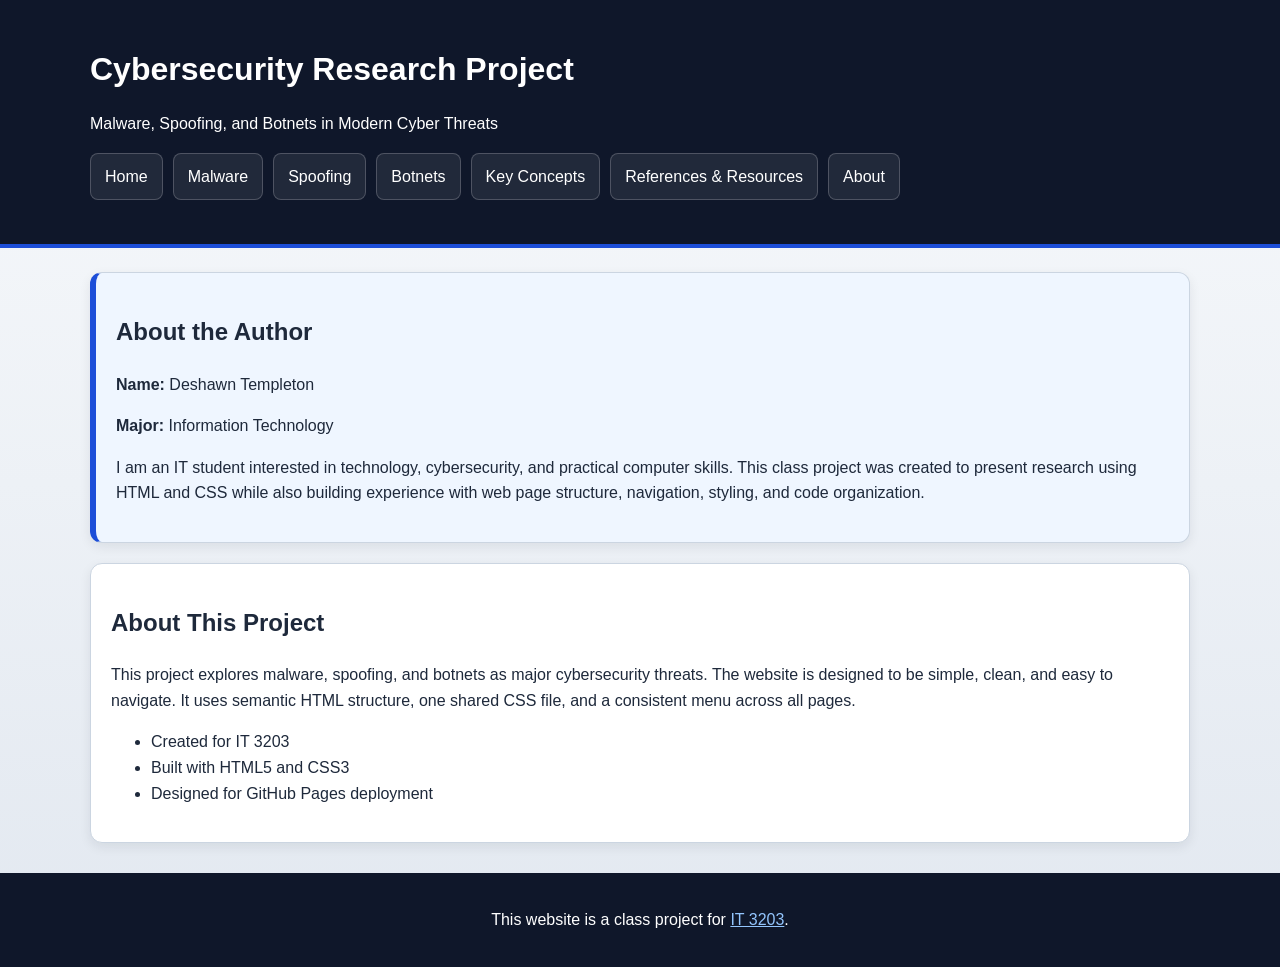
==== about.html @ 195ae333 "Add files via upload" ====
<!DOCTYPE html>
<html lang="en">
<head>
  <meta charset="UTF-8">
  <meta name="viewport" content="width=device-width, initial-scale=1.0">
  <title>Cybersecurity Research Project | About</title>
  <link rel="stylesheet" href="style.css">
</head>
<body>
  <header>
    <div class="container">
      <h1 id="site-title">Cybersecurity Research Project</h1>
      <p>Malware, Spoofing, and Botnets in Modern Cyber Threats</p>
      <nav>
        <ul>
          <li><a href="index.html">Home</a></li>
          <li><a href="malware.html">Malware</a></li>
          <li><a href="spoofing.html">Spoofing</a></li>
          <li><a href="botnets.html">Botnets</a></li>
          <li><a href="keyconcepts.html">Key Concepts</a></li>
          <li><a href="resources.html">References & Resources</a></li>
          <li><a href="about.html">About</a></li>
        </ul>
      </nav>
    </div>
  </header>

  <main class="container">
    <article class="card profile-box">
      <h2>About the Author</h2>
      <p><strong>Name:</strong> Deshawn Templeton</p>
      <p><strong>Major:</strong> Information Technology</p>
      <p>
        I am an IT student interested in technology, cybersecurity, and practical computer skills. This class project was created to present research
        using HTML and CSS while also building experience with web page structure, navigation, styling, and code organization.
      </p>
    </article>

    <article class="card">
      <h2>About This Project</h2>
      <p>
        This project explores malware, spoofing, and botnets as major cybersecurity threats. The website is designed to be simple, clean,
        and easy to navigate. It uses semantic HTML structure, one shared CSS file, and a consistent menu across all pages.
      </p>
      <ul>
        <li>Created for IT 3203</li>
        <li>Built with HTML5 and CSS3</li>
        <li>Designed for GitHub Pages deployment</li>
      </ul>
    </article>
  </main>

  <footer>
    <p>This website is a class project for <a href="https://ksuweb.github.io/IT3203/" target="_blank">IT 3203</a>.</p>
  </footer>
</body>
</html>
---- style.css ----
/* IT 3203 Project Milestone #1
   Single stylesheet for all pages
   Demonstrates element, class, and ID selectors
*/

:root {
  --primary: #0f172a;
  --secondary: #1d4ed8;
  --accent: #e2e8f0;
  --light: #f8fafc;
  --text: #1e293b;
  --card: #ffffff;
  --border: #cbd5e1;
}

* {
  box-sizing: border-box;
}

body {
  margin: 0;
  font-family: Arial, Helvetica, sans-serif;
  color: var(--text);
  background: linear-gradient(180deg, #f8fafc 0%, #e2e8f0 100%);
  line-height: 1.6;
}

header {
  background: var(--primary);
  color: white;
  padding: 20px;
  border-bottom: 4px solid var(--secondary);
}

#site-title {
  margin: 0;
  font-size: 2rem;
}

nav {
  margin-top: 12px;
}

nav ul {
  list-style: none;
  padding: 0;
  margin: 0;
  display: flex;
  flex-wrap: wrap;
  gap: 10px;
}

nav a {
  display: inline-block;
  text-decoration: none;
  color: white;
  background: rgba(255, 255, 255, 0.08);
  padding: 10px 14px;
  border: 1px solid rgba(255, 255, 255, 0.2);
  border-radius: 8px;
}

nav a:hover {
  background: var(--secondary);
  transform: translateY(-1px);
}

.container {
  width: min(1100px, 92%);
  margin: 24px auto;
}

.grid-layout {
  display: grid;
  grid-template-columns: 2fr 1fr;
  gap: 20px;
}

.card {
  background: var(--card);
  border: 1px solid var(--border);
  border-radius: 12px;
  padding: 20px;
  box-shadow: 0 4px 12px rgba(15, 23, 42, 0.08);
  margin-bottom: 20px;
}

.hero-image,
.topic-image {
  width: 100%;
  max-width: 500px;
  border: 2px solid var(--border);
  border-radius: 12px;
  padding: 8px;
  background: white;
}

.highlight {
  color: var(--secondary);
  font-weight: bold;
}

.table-wrap {
  overflow-x: auto;
}

table {
  width: 100%;
  border-collapse: collapse;
  margin-top: 12px;
}

th, td {
  border: 1px solid var(--border);
  padding: 12px;
  text-align: left;
}

th {
  background: #dbeafe;
}

footer {
  background: var(--primary);
  color: white;
  text-align: center;
  padding: 18px;
  margin-top: 30px;
}

footer a {
  color: #93c5fd;
}

.resource-list a,
.content-link {
  color: var(--secondary);
}

.resource-list a:hover,
.content-link:hover {
  color: #0f172a;
}

.profile-box {
  background: #eff6ff;
  border-left: 6px solid var(--secondary);
}

.key-term-list li {
  margin-bottom: 8px;
}

@media (max-width: 800px) {
  .grid-layout {
    grid-template-columns: 1fr;
  }

  nav ul {
    flex-direction: column;
  }
}
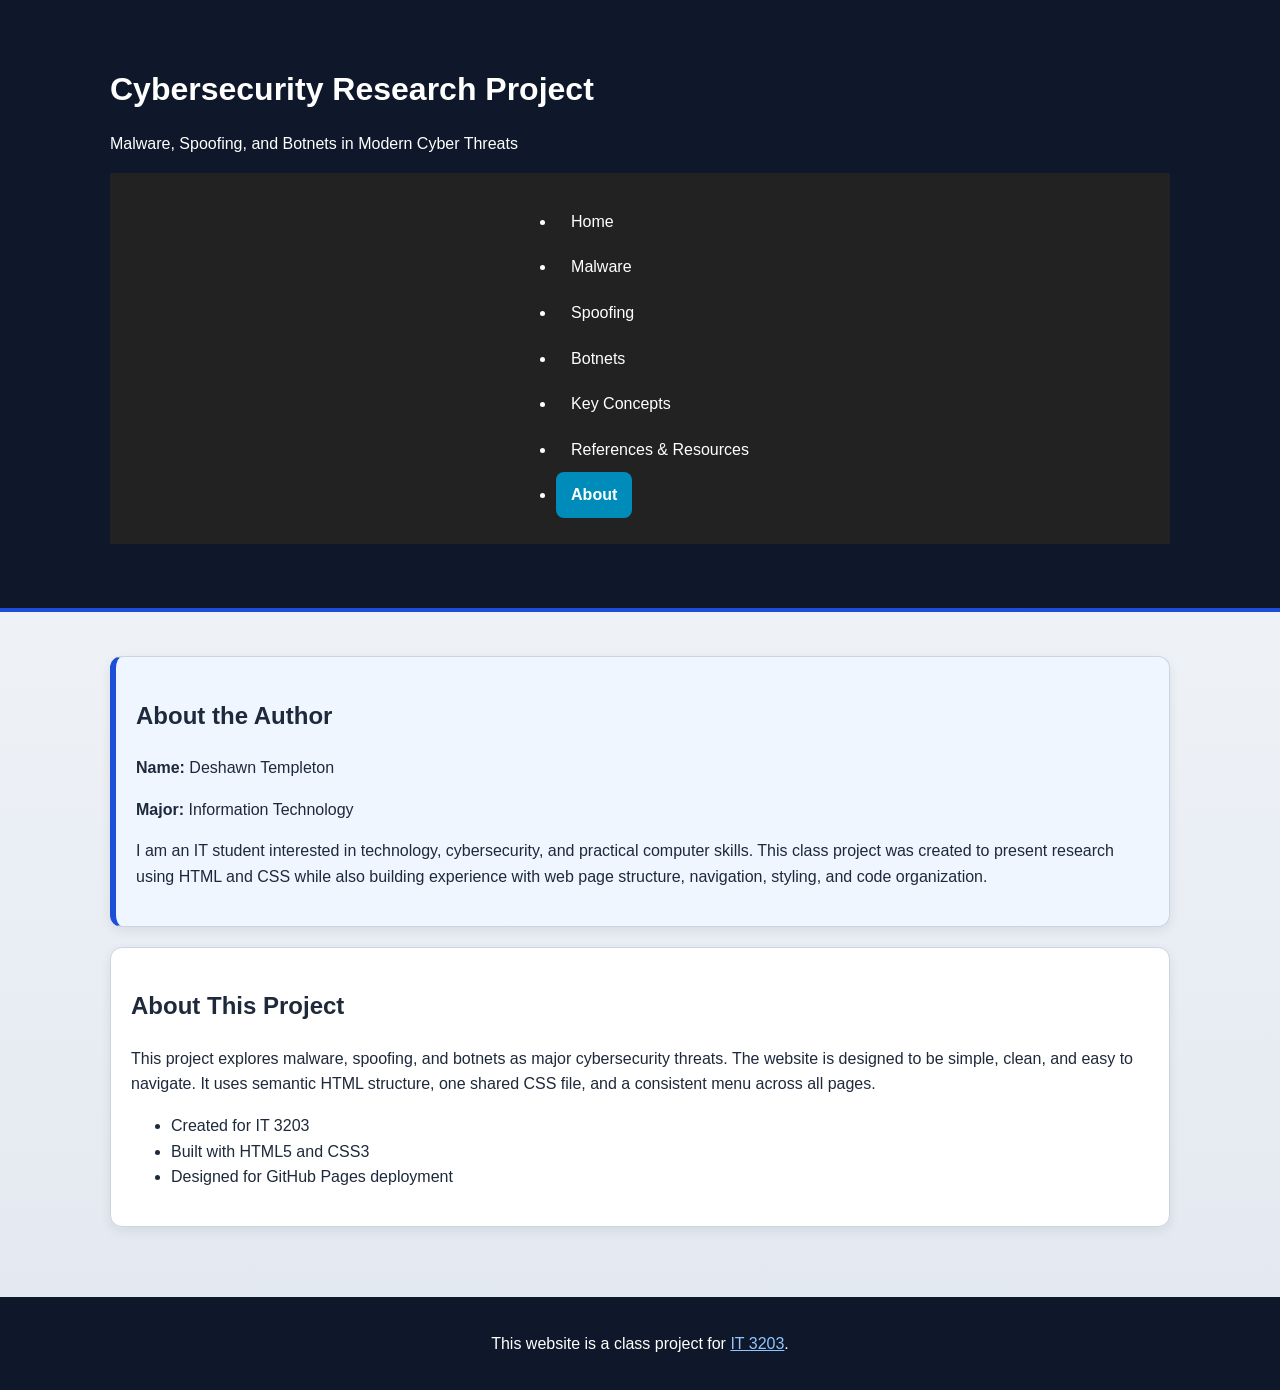
==== commit 9297b47f: "Highlight 'About' link as active in navigation" ====
--- a/about.html
+++ b/about.html
@@ -19,7 +19,7 @@
           <li><a href="botnets.html">Botnets</a></li>
           <li><a href="keyconcepts.html">Key Concepts</a></li>
           <li><a href="resources.html">References & Resources</a></li>
-          <li><a href="about.html">About</a></li>
+          <li><a href="about.html" class="active">About</a></li>
         </ul>
       </nav>
     </div>
--- a/style.css
+++ b/style.css
@@ -1,7 +1,5 @@
-/* IT 3203 Project Milestone #1
-   Single stylesheet for all pages
-   Demonstrates element, class, and ID selectors
-*/
+/* IT 3203 Project Milestone #3 */
+/* Responsive Cybersecurity Website */
 
 :root {
   --primary: #0f172a;
@@ -17,14 +15,29 @@
   box-sizing: border-box;
 }
 
+/* =========================
+   BODY & GENERAL
+========================= */
+
 body {
   margin: 0;
+  padding: 0;
   font-family: Arial, Helvetica, sans-serif;
   color: var(--text);
   background: linear-gradient(180deg, #f8fafc 0%, #e2e8f0 100%);
   line-height: 1.6;
 }
 
+.container {
+  width: min(1100px, 92%);
+  margin: 24px auto;
+  padding: 20px;
+}
+
+/* =========================
+   HEADER
+========================= */
+
 header {
   background: var(--primary);
   color: white;
@@ -37,44 +50,50 @@
   font-size: 2rem;
 }
 
+/* =========================
+   NAVIGATION
+========================= */
+
 nav {
-  margin-top: 12px;
-}
-
-nav ul {
-  list-style: none;
-  padding: 0;
-  margin: 0;
+  background-color: #222;
   display: flex;
+  justify-content: center;
   flex-wrap: wrap;
+  padding: 10px;
   gap: 10px;
 }
 
 nav a {
   display: inline-block;
+  color: white;
   text-decoration: none;
-  color: white;
-  background: rgba(255, 255, 255, 0.08);
-  padding: 10px 14px;
-  border: 1px solid rgba(255, 255, 255, 0.2);
+  padding: 10px 15px;
   border-radius: 8px;
+  transition: 0.3s;
 }
 
 nav a:hover {
-  background: var(--secondary);
-  transform: translateY(-1px);
-}
-
-.container {
-  width: min(1100px, 92%);
-  margin: 24px auto;
-}
+  background-color: #555;
+}
+
+nav a.active {
+  background-color: #008CBA;
+  font-weight: bold;
+}
+
+/* =========================
+   GRID LAYOUT
+========================= */
 
 .grid-layout {
   display: grid;
   grid-template-columns: 2fr 1fr;
   gap: 20px;
 }
+
+/* =========================
+   CARDS
+========================= */
 
 .card {
   background: var(--card);
@@ -85,20 +104,29 @@
   margin-bottom: 20px;
 }
 
+/* =========================
+   IMAGES
+========================= */
+
+img,
 .hero-image,
 .topic-image {
   width: 100%;
   max-width: 500px;
+  height: auto;
+  border-radius: 12px;
+}
+
+.hero-image,
+.topic-image {
   border: 2px solid var(--border);
-  border-radius: 12px;
   padding: 8px;
   background: white;
 }
 
-.highlight {
-  color: var(--secondary);
-  font-weight: bold;
-}
+/* =========================
+   TABLES
+========================= */
 
 .table-wrap {
   overflow-x: auto;
@@ -110,8 +138,14 @@
   margin-top: 12px;
 }
 
-th, td {
+table,
+th,
+td {
   border: 1px solid var(--border);
+}
+
+th,
+td {
   padding: 12px;
   text-align: left;
 }
@@ -119,6 +153,60 @@
 th {
   background: #dbeafe;
 }
+
+/* =========================
+   QUIZ FORM
+========================= */
+
+form {
+  background-color: #f4f4f4;
+  padding: 20px;
+  border-radius: 10px;
+}
+
+input,
+button {
+  margin-top: 10px;
+}
+
+button {
+  padding: 10px 15px;
+  border: none;
+  background: var(--secondary);
+  color: white;
+  border-radius: 6px;
+  cursor: pointer;
+}
+
+button:hover {
+  background: #2563eb;
+}
+
+/* =========================
+   QUIZ RESULTS
+========================= */
+
+#results {
+  margin-top: 20px;
+  padding: 15px;
+  border: 1px solid var(--border);
+  border-radius: 10px;
+  background: white;
+}
+
+.correct {
+  color: green;
+  font-weight: bold;
+}
+
+.incorrect {
+  color: red;
+  font-weight: bold;
+}
+
+/* =========================
+   FOOTER
+========================= */
 
 footer {
   background: var(--primary);
@@ -132,6 +220,10 @@
   color: #93c5fd;
 }
 
+/* =========================
+   LINKS & EXTRA STYLES
+========================= */
+
 .resource-list a,
 .content-link {
   color: var(--secondary);
@@ -151,12 +243,63 @@
   margin-bottom: 8px;
 }
 
-@media (max-width: 800px) {
+.highlight {
+  color: var(--secondary);
+  font-weight: bold;
+}
+
+/* =========================
+   RESPONSIVE DESIGN
+========================= */
+
+/* Tablets */
+@media screen and (max-width: 768px) {
+
   .grid-layout {
     grid-template-columns: 1fr;
   }
 
-  nav ul {
+  nav {
     flex-direction: column;
-  }
-}
+    align-items: center;
+  }
+
+  body {
+    font-size: 16px;
+  }
+
+  .container {
+    padding: 15px;
+  }
+}
+
+/* Phones */
+@media screen and (max-width: 480px) {
+
+  nav a {
+    width: 100%;
+    text-align: center;
+  }
+
+  h1 {
+    font-size: 24px;
+  }
+
+  body {
+    font-size: 14px;
+  }
+
+  form {
+    padding: 10px;
+  }
+
+  button {
+    width: 100%;
+  }
+}
+nav a.active {
+  background-color: #008CBA;
+  color: white;
+  font-weight: bold;
+  border-radius: 8px;
+}
